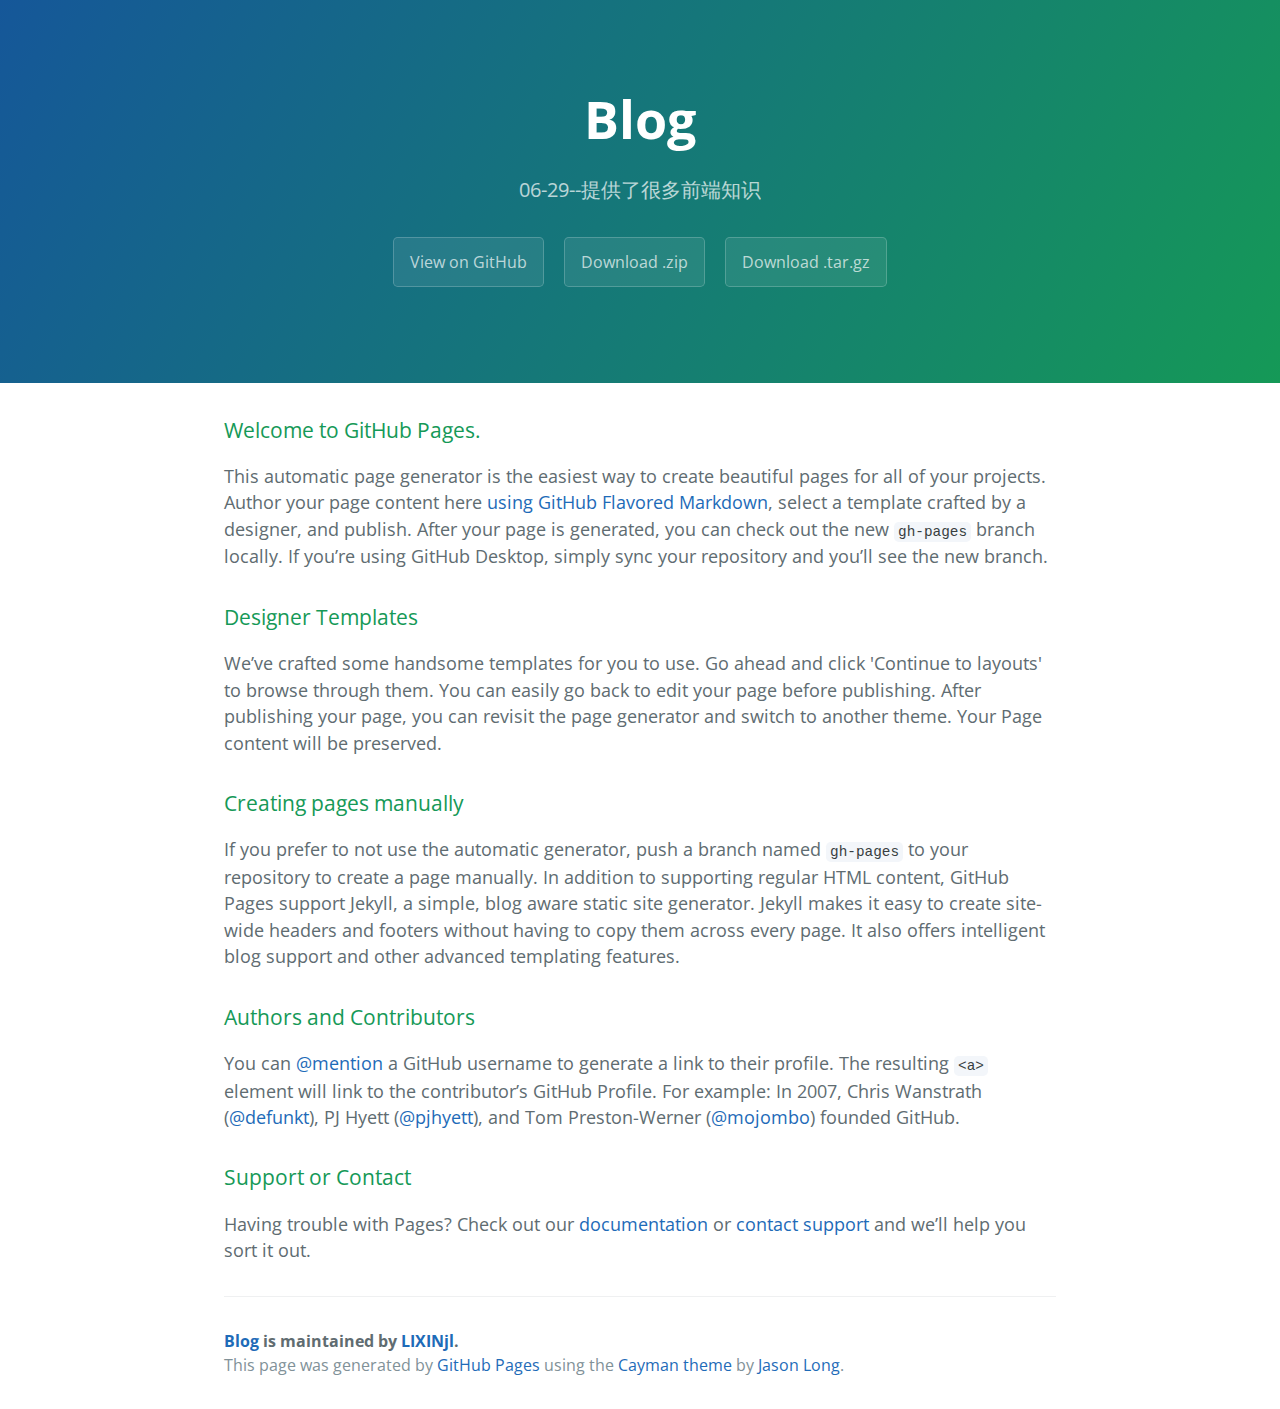
==== index.html @ 1c803480 "Create gh-pages branch via GitHub" ====
<!DOCTYPE html>
<html lang="en-us">
  <head>
    <meta charset="UTF-8">
    <title>Blog by LIXINjl</title>
    <meta name="viewport" content="width=device-width, initial-scale=1">
    <link rel="stylesheet" type="text/css" href="stylesheets/normalize.css" media="screen">
    <link href='https://fonts.googleapis.com/css?family=Open+Sans:400,700' rel='stylesheet' type='text/css'>
    <link rel="stylesheet" type="text/css" href="stylesheets/stylesheet.css" media="screen">
    <link rel="stylesheet" type="text/css" href="stylesheets/github-light.css" media="screen">
  </head>
  <body>
    <section class="page-header">
      <h1 class="project-name">Blog</h1>
      <h2 class="project-tagline">06-29--提供了很多前端知识</h2>
      <a href="https://github.com/LIXINjl/blog" class="btn">View on GitHub</a>
      <a href="https://github.com/LIXINjl/blog/zipball/master" class="btn">Download .zip</a>
      <a href="https://github.com/LIXINjl/blog/tarball/master" class="btn">Download .tar.gz</a>
    </section>

    <section class="main-content">
      <h3>
<a id="welcome-to-github-pages" class="anchor" href="#welcome-to-github-pages" aria-hidden="true"><span aria-hidden="true" class="octicon octicon-link"></span></a>Welcome to GitHub Pages.</h3>

<p>This automatic page generator is the easiest way to create beautiful pages for all of your projects. Author your page content here <a href="https://guides.github.com/features/mastering-markdown/">using GitHub Flavored Markdown</a>, select a template crafted by a designer, and publish. After your page is generated, you can check out the new <code>gh-pages</code> branch locally. If you’re using GitHub Desktop, simply sync your repository and you’ll see the new branch.</p>

<h3>
<a id="designer-templates" class="anchor" href="#designer-templates" aria-hidden="true"><span aria-hidden="true" class="octicon octicon-link"></span></a>Designer Templates</h3>

<p>We’ve crafted some handsome templates for you to use. Go ahead and click 'Continue to layouts' to browse through them. You can easily go back to edit your page before publishing. After publishing your page, you can revisit the page generator and switch to another theme. Your Page content will be preserved.</p>

<h3>
<a id="creating-pages-manually" class="anchor" href="#creating-pages-manually" aria-hidden="true"><span aria-hidden="true" class="octicon octicon-link"></span></a>Creating pages manually</h3>

<p>If you prefer to not use the automatic generator, push a branch named <code>gh-pages</code> to your repository to create a page manually. In addition to supporting regular HTML content, GitHub Pages support Jekyll, a simple, blog aware static site generator. Jekyll makes it easy to create site-wide headers and footers without having to copy them across every page. It also offers intelligent blog support and other advanced templating features.</p>

<h3>
<a id="authors-and-contributors" class="anchor" href="#authors-and-contributors" aria-hidden="true"><span aria-hidden="true" class="octicon octicon-link"></span></a>Authors and Contributors</h3>

<p>You can <a href="https://help.github.com/articles/basic-writing-and-formatting-syntax/#mentioning-users-and-teams" class="user-mention">@mention</a> a GitHub username to generate a link to their profile. The resulting <code>&lt;a&gt;</code> element will link to the contributor’s GitHub Profile. For example: In 2007, Chris Wanstrath (<a href="https://github.com/defunkt" class="user-mention">@defunkt</a>), PJ Hyett (<a href="https://github.com/pjhyett" class="user-mention">@pjhyett</a>), and Tom Preston-Werner (<a href="https://github.com/mojombo" class="user-mention">@mojombo</a>) founded GitHub.</p>

<h3>
<a id="support-or-contact" class="anchor" href="#support-or-contact" aria-hidden="true"><span aria-hidden="true" class="octicon octicon-link"></span></a>Support or Contact</h3>

<p>Having trouble with Pages? Check out our <a href="https://help.github.com/pages">documentation</a> or <a href="https://github.com/contact">contact support</a> and we’ll help you sort it out.</p>

      <footer class="site-footer">
        <span class="site-footer-owner"><a href="https://github.com/LIXINjl/blog">Blog</a> is maintained by <a href="https://github.com/LIXINjl">LIXINjl</a>.</span>

        <span class="site-footer-credits">This page was generated by <a href="https://pages.github.com">GitHub Pages</a> using the <a href="https://github.com/jasonlong/cayman-theme">Cayman theme</a> by <a href="https://twitter.com/jasonlong">Jason Long</a>.</span>
      </footer>

    </section>

  
  </body>
</html>
---- stylesheets/stylesheet.css ----
* {
  box-sizing: border-box; }

body {
  padding: 0;
  margin: 0;
  font-family: "Open Sans", "Helvetica Neue", Helvetica, Arial, sans-serif;
  font-size: 16px;
  line-height: 1.5;
  color: #606c71; }

a {
  color: #1e6bb8;
  text-decoration: none; }
  a:hover {
    text-decoration: underline; }

.btn {
  display: inline-block;
  margin-bottom: 1rem;
  color: rgba(255, 255, 255, 0.7);
  background-color: rgba(255, 255, 255, 0.08);
  border-color: rgba(255, 255, 255, 0.2);
  border-style: solid;
  border-width: 1px;
  border-radius: 0.3rem;
  transition: color 0.2s, background-color 0.2s, border-color 0.2s; }
  .btn + .btn {
    margin-left: 1rem; }

.btn:hover {
  color: rgba(255, 255, 255, 0.8);
  text-decoration: none;
  background-color: rgba(255, 255, 255, 0.2);
  border-color: rgba(255, 255, 255, 0.3); }

@media screen and (min-width: 64em) {
  .btn {
    padding: 0.75rem 1rem; } }

@media screen and (min-width: 42em) and (max-width: 64em) {
  .btn {
    padding: 0.6rem 0.9rem;
    font-size: 0.9rem; } }

@media screen and (max-width: 42em) {
  .btn {
    display: block;
    width: 100%;
    padding: 0.75rem;
    font-size: 0.9rem; }
    .btn + .btn {
      margin-top: 1rem;
      margin-left: 0; } }

.page-header {
  color: #fff;
  text-align: center;
  background-color: #159957;
  background-image: linear-gradient(120deg, #155799, #159957); }

@media screen and (min-width: 64em) {
  .page-header {
    padding: 5rem 6rem; } }

@media screen and (min-width: 42em) and (max-width: 64em) {
  .page-header {
    padding: 3rem 4rem; } }

@media screen and (max-width: 42em) {
  .page-header {
    padding: 2rem 1rem; } }

.project-name {
  margin-top: 0;
  margin-bottom: 0.1rem; }

@media screen and (min-width: 64em) {
  .project-name {
    font-size: 3.25rem; } }

@media screen and (min-width: 42em) and (max-width: 64em) {
  .project-name {
    font-size: 2.25rem; } }

@media screen and (max-width: 42em) {
  .project-name {
    font-size: 1.75rem; } }

.project-tagline {
  margin-bottom: 2rem;
  font-weight: normal;
  opacity: 0.7; }

@media screen and (min-width: 64em) {
  .project-tagline {
    font-size: 1.25rem; } }

@media screen and (min-width: 42em) and (max-width: 64em) {
  .project-tagline {
    font-size: 1.15rem; } }

@media screen and (max-width: 42em) {
  .project-tagline {
    font-size: 1rem; } }

.main-content :first-child {
  margin-top: 0; }
.main-content img {
  max-width: 100%; }
.main-content h1, .main-content h2, .main-content h3, .main-content h4, .main-content h5, .main-content h6 {
  margin-top: 2rem;
  margin-bottom: 1rem;
  font-weight: normal;
  color: #159957; }
.main-content p {
  margin-bottom: 1em; }
.main-content code {
  padding: 2px 4px;
  font-family: Consolas, "Liberation Mono", Menlo, Courier, monospace;
  font-size: 0.9rem;
  color: #383e41;
  background-color: #f3f6fa;
  border-radius: 0.3rem; }
.main-content pre {
  padding: 0.8rem;
  margin-top: 0;
  margin-bottom: 1rem;
  font: 1rem Consolas, "Liberation Mono", Menlo, Courier, monospace;
  color: #567482;
  word-wrap: normal;
  background-color: #f3f6fa;
  border: solid 1px #dce6f0;
  border-radius: 0.3rem; }
  .main-content pre > code {
    padding: 0;
    margin: 0;
    font-size: 0.9rem;
    color: #567482;
    word-break: normal;
    white-space: pre;
    background: transparent;
    border: 0; }
.main-content .highlight {
  margin-bottom: 1rem; }
  .main-content .highlight pre {
    margin-bottom: 0;
    word-break: normal; }
.main-content .highlight pre, .main-content pre {
  padding: 0.8rem;
  overflow: auto;
  font-size: 0.9rem;
  line-height: 1.45;
  border-radius: 0.3rem; }
.main-content pre code, .main-content pre tt {
  display: inline;
  max-width: initial;
  padding: 0;
  margin: 0;
  overflow: initial;
  line-height: inherit;
  word-wrap: normal;
  background-color: transparent;
  border: 0; }
  .main-content pre code:before, .main-content pre code:after, .main-content pre tt:before, .main-content pre tt:after {
    content: normal; }
.main-content ul, .main-content ol {
  margin-top: 0; }
.main-content blockquote {
  padding: 0 1rem;
  margin-left: 0;
  color: #819198;
  border-left: 0.3rem solid #dce6f0; }
  .main-content blockquote > :first-child {
    margin-top: 0; }
  .main-content blockquote > :last-child {
    margin-bottom: 0; }
.main-content table {
  display: block;
  width: 100%;
  overflow: auto;
  word-break: normal;
  word-break: keep-all; }
  .main-content table th {
    font-weight: bold; }
  .main-content table th, .main-content table td {
    padding: 0.5rem 1rem;
    border: 1px solid #e9ebec; }
.main-content dl {
  padding: 0; }
  .main-content dl dt {
    padding: 0;
    margin-top: 1rem;
    font-size: 1rem;
    font-weight: bold; }
  .main-content dl dd {
    padding: 0;
    margin-bottom: 1rem; }
.main-content hr {
  height: 2px;
  padding: 0;
  margin: 1rem 0;
  background-color: #eff0f1;
  border: 0; }

@media screen and (min-width: 64em) {
  .main-content {
    max-width: 64rem;
    padding: 2rem 6rem;
    margin: 0 auto;
    font-size: 1.1rem; } }

@media screen and (min-width: 42em) and (max-width: 64em) {
  .main-content {
    padding: 2rem 4rem;
    font-size: 1.1rem; } }

@media screen and (max-width: 42em) {
  .main-content {
    padding: 2rem 1rem;
    font-size: 1rem; } }

.site-footer {
  padding-top: 2rem;
  margin-top: 2rem;
  border-top: solid 1px #eff0f1; }

.site-footer-owner {
  display: block;
  font-weight: bold; }

.site-footer-credits {
  color: #819198; }

@media screen and (min-width: 64em) {
  .site-footer {
    font-size: 1rem; } }

@media screen and (min-width: 42em) and (max-width: 64em) {
  .site-footer {
    font-size: 1rem; } }

@media screen and (max-width: 42em) {
  .site-footer {
    font-size: 0.9rem; } }
---- stylesheets/github-light.css ----
/*
The MIT License (MIT)

Copyright (c) 2016 GitHub, Inc.

Permission is hereby granted, free of charge, to any person obtaining a copy
of this software and associated documentation files (the "Software"), to deal
in the Software without restriction, including without limitation the rights
to use, copy, modify, merge, publish, distribute, sublicense, and/or sell
copies of the Software, and to permit persons to whom the Software is
furnished to do so, subject to the following conditions:

The above copyright notice and this permission notice shall be included in all
copies or substantial portions of the Software.

THE SOFTWARE IS PROVIDED "AS IS", WITHOUT WARRANTY OF ANY KIND, EXPRESS OR
IMPLIED, INCLUDING BUT NOT LIMITED TO THE WARRANTIES OF MERCHANTABILITY,
FITNESS FOR A PARTICULAR PURPOSE AND NONINFRINGEMENT. IN NO EVENT SHALL THE
AUTHORS OR COPYRIGHT HOLDERS BE LIABLE FOR ANY CLAIM, DAMAGES OR OTHER
LIABILITY, WHETHER IN AN ACTION OF CONTRACT, TORT OR OTHERWISE, ARISING FROM,
OUT OF OR IN CONNECTION WITH THE SOFTWARE OR THE USE OR OTHER DEALINGS IN THE
SOFTWARE.

*/

.pl-c /* comment */ {
  color: #969896;
}

.pl-c1 /* constant, variable.other.constant, support, meta.property-name, support.constant, support.variable, meta.module-reference, markup.raw, meta.diff.header */,
.pl-s .pl-v /* string variable */ {
  color: #0086b3;
}

.pl-e /* entity */,
.pl-en /* entity.name */ {
  color: #795da3;
}

.pl-smi /* variable.parameter.function, storage.modifier.package, storage.modifier.import, storage.type.java, variable.other */,
.pl-s .pl-s1 /* string source */ {
  color: #333;
}

.pl-ent /* entity.name.tag */ {
  color: #63a35c;
}

.pl-k /* keyword, storage, storage.type */ {
  color: #a71d5d;
}

.pl-s /* string */,
.pl-pds /* punctuation.definition.string, string.regexp.character-class */,
.pl-s .pl-pse .pl-s1 /* string punctuation.section.embedded source */,
.pl-sr /* string.regexp */,
.pl-sr .pl-cce /* string.regexp constant.character.escape */,
.pl-sr .pl-sre /* string.regexp source.ruby.embedded */,
.pl-sr .pl-sra /* string.regexp string.regexp.arbitrary-repitition */ {
  color: #183691;
}

.pl-v /* variable */ {
  color: #ed6a43;
}

.pl-id /* invalid.deprecated */ {
  color: #b52a1d;
}

.pl-ii /* invalid.illegal */ {
  color: #f8f8f8;
  background-color: #b52a1d;
}

.pl-sr .pl-cce /* string.regexp constant.character.escape */ {
  font-weight: bold;
  color: #63a35c;
}

.pl-ml /* markup.list */ {
  color: #693a17;
}

.pl-mh /* markup.heading */,
.pl-mh .pl-en /* markup.heading entity.name */,
.pl-ms /* meta.separator */ {
  font-weight: bold;
  color: #1d3e81;
}

.pl-mq /* markup.quote */ {
  color: #008080;
}

.pl-mi /* markup.italic */ {
  font-style: italic;
  color: #333;
}

.pl-mb /* markup.bold */ {
  font-weight: bold;
  color: #333;
}

.pl-md /* markup.deleted, meta.diff.header.from-file */ {
  color: #bd2c00;
  background-color: #ffecec;
}

.pl-mi1 /* markup.inserted, meta.diff.header.to-file */ {
  color: #55a532;
  background-color: #eaffea;
}

.pl-mdr /* meta.diff.range */ {
  font-weight: bold;
  color: #795da3;
}

.pl-mo /* meta.output */ {
  color: #1d3e81;
}
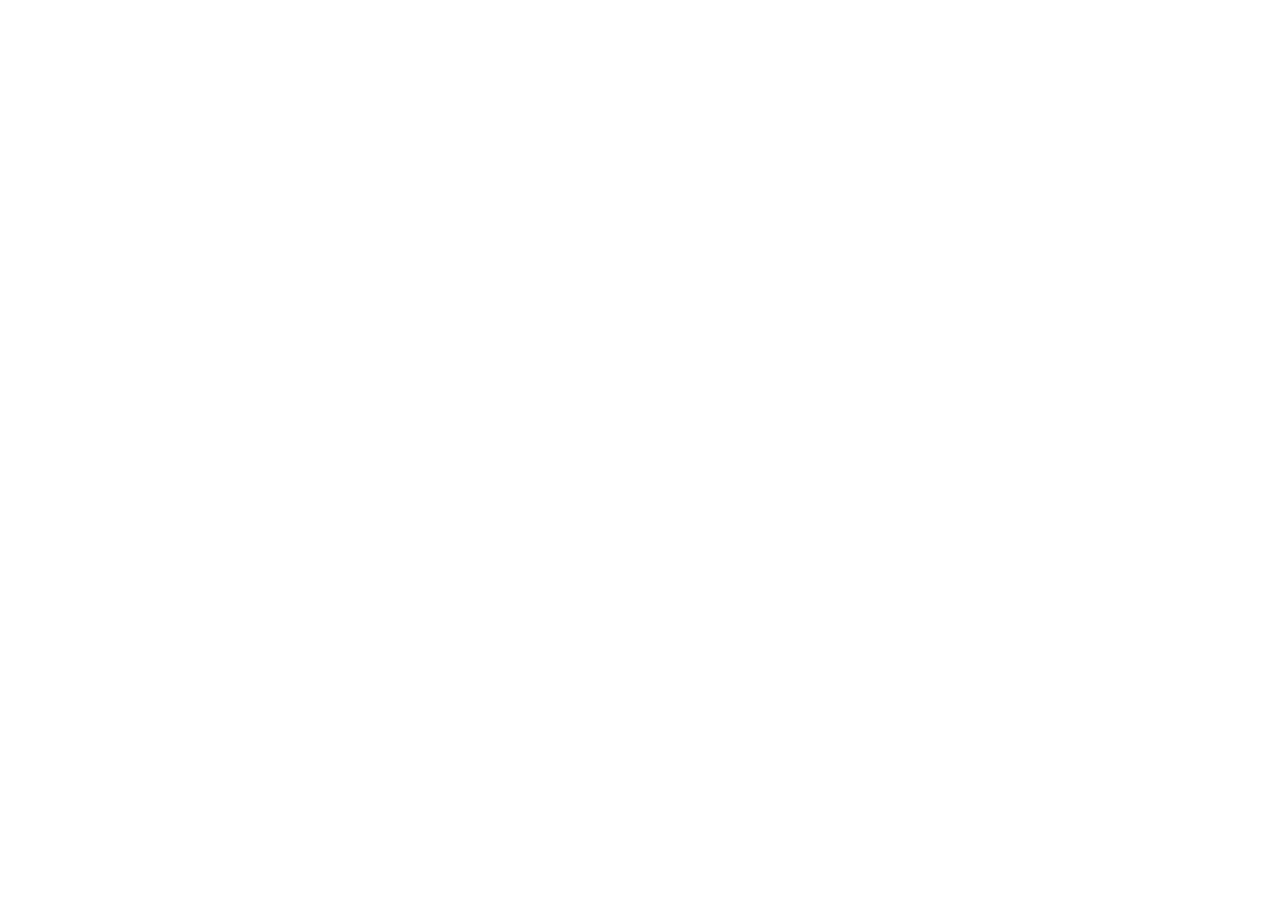
==== commit fdcdf2c5: "page1" ====
--- a/index.html
+++ b/index.html
@@ -1,57 +1,251 @@
 <!DOCTYPE html>
-<html lang="en-us">
-  <head>
+<html>
+<head lang="en">
     <meta charset="UTF-8">
-    <title>Blog by LIXINjl</title>
-    <meta name="viewport" content="width=device-width, initial-scale=1">
-    <link rel="stylesheet" type="text/css" href="stylesheets/normalize.css" media="screen">
-    <link href='https://fonts.googleapis.com/css?family=Open+Sans:400,700' rel='stylesheet' type='text/css'>
-    <link rel="stylesheet" type="text/css" href="stylesheets/stylesheet.css" media="screen">
-    <link rel="stylesheet" type="text/css" href="stylesheets/github-light.css" media="screen">
-  </head>
-  <body>
-    <section class="page-header">
-      <h1 class="project-name">Blog</h1>
-      <h2 class="project-tagline">06-29--提供了很多前端知识</h2>
-      <a href="https://github.com/LIXINjl/blog" class="btn">View on GitHub</a>
-      <a href="https://github.com/LIXINjl/blog/zipball/master" class="btn">Download .zip</a>
-      <a href="https://github.com/LIXINjl/blog/tarball/master" class="btn">Download .tar.gz</a>
-    </section>
-
-    <section class="main-content">
-      <h3>
-<a id="welcome-to-github-pages" class="anchor" href="#welcome-to-github-pages" aria-hidden="true"><span aria-hidden="true" class="octicon octicon-link"></span></a>Welcome to GitHub Pages.</h3>
-
-<p>This automatic page generator is the easiest way to create beautiful pages for all of your projects. Author your page content here <a href="https://guides.github.com/features/mastering-markdown/">using GitHub Flavored Markdown</a>, select a template crafted by a designer, and publish. After your page is generated, you can check out the new <code>gh-pages</code> branch locally. If you’re using GitHub Desktop, simply sync your repository and you’ll see the new branch.</p>
-
-<h3>
-<a id="designer-templates" class="anchor" href="#designer-templates" aria-hidden="true"><span aria-hidden="true" class="octicon octicon-link"></span></a>Designer Templates</h3>
-
-<p>We’ve crafted some handsome templates for you to use. Go ahead and click 'Continue to layouts' to browse through them. You can easily go back to edit your page before publishing. After publishing your page, you can revisit the page generator and switch to another theme. Your Page content will be preserved.</p>
-
-<h3>
-<a id="creating-pages-manually" class="anchor" href="#creating-pages-manually" aria-hidden="true"><span aria-hidden="true" class="octicon octicon-link"></span></a>Creating pages manually</h3>
-
-<p>If you prefer to not use the automatic generator, push a branch named <code>gh-pages</code> to your repository to create a page manually. In addition to supporting regular HTML content, GitHub Pages support Jekyll, a simple, blog aware static site generator. Jekyll makes it easy to create site-wide headers and footers without having to copy them across every page. It also offers intelligent blog support and other advanced templating features.</p>
-
-<h3>
-<a id="authors-and-contributors" class="anchor" href="#authors-and-contributors" aria-hidden="true"><span aria-hidden="true" class="octicon octicon-link"></span></a>Authors and Contributors</h3>
-
-<p>You can <a href="https://help.github.com/articles/basic-writing-and-formatting-syntax/#mentioning-users-and-teams" class="user-mention">@mention</a> a GitHub username to generate a link to their profile. The resulting <code>&lt;a&gt;</code> element will link to the contributor’s GitHub Profile. For example: In 2007, Chris Wanstrath (<a href="https://github.com/defunkt" class="user-mention">@defunkt</a>), PJ Hyett (<a href="https://github.com/pjhyett" class="user-mention">@pjhyett</a>), and Tom Preston-Werner (<a href="https://github.com/mojombo" class="user-mention">@mojombo</a>) founded GitHub.</p>
-
-<h3>
-<a id="support-or-contact" class="anchor" href="#support-or-contact" aria-hidden="true"><span aria-hidden="true" class="octicon octicon-link"></span></a>Support or Contact</h3>
-
-<p>Having trouble with Pages? Check out our <a href="https://help.github.com/pages">documentation</a> or <a href="https://github.com/contact">contact support</a> and we’ll help you sort it out.</p>
-
-      <footer class="site-footer">
-        <span class="site-footer-owner"><a href="https://github.com/LIXINjl/blog">Blog</a> is maintained by <a href="https://github.com/LIXINjl">LIXINjl</a>.</span>
-
-        <span class="site-footer-credits">This page was generated by <a href="https://pages.github.com">GitHub Pages</a> using the <a href="https://github.com/jasonlong/cayman-theme">Cayman theme</a> by <a href="https://twitter.com/jasonlong">Jason Long</a>.</span>
-      </footer>
-
-    </section>
-
-  
-  </body>
-</html>
+    <meta name="viewport"
+          content="width=device-width, user-scalable=no, initial-scale=1.0, maximum-scale=1.0, minimum-scale=1.0"/>
+    <meta name="format-detection" content="telephone=no"/>
+    <meta name="apple-mobile-web-app-capable" content="yes"/>
+    <meta name="apple-mobile-web-app-status-bar-style" content="black"/>
+    <title>李鑫简历</title>
+    <link charset="utf-8" rel="stylesheet" href="css/reset.min.css"/>
+    <link charset="utf-8" rel="stylesheet" href="css/swiper.min.css"/>
+    <link charset="utf-8" rel="stylesheet" href="css/index.css"/>
+    <!--<style>
+        .wave {
+            width: 100px;
+            height: 100px;
+            overflow: hidden;
+            border-radius: 50%;
+            background: rgba(255, 203, 103, .6);
+            margin: 100px auto;
+            position: relative;
+            text-align: center;
+            display: table-cell;
+            vertical-align: middle;
+        }
+
+        .wave span {
+            display: inline-block;
+            color: #fff;
+            font-size: 20px;
+            position: relative;
+            z-index: 2;
+        }
+
+        .wave canvas {
+            position: absolute;
+            left: 0;
+            top: 0;
+            z-index: 1;
+        }
+    </style>-->
+</head>
+<body>
+<section class="music move" id="music">
+    <audio src="" id="musicAudio" preload="none" loop/>
+</section>
+<section class="swiper-container">
+    <div class="swiper-wrapper">
+        <div class="swiper-slide page1">
+            <img class="xKong" src="img/1page-1_01.png"/>
+            <img src="img/1page-1_02.png"/>
+            <img class="touX" src="img/1page-1_03.png"/>
+            <img src="img/1page-1_04.png"/>
+            <img src="img/1page-1_05.png"/>
+            <img class="line1" src="img/1page-1_06.png"/>
+            <img class="line2" src="img/1page-1_07.png"/>
+            <img class="zi1" src="img/1page-1_08.png"/>
+            <img class="zi2" src="img/1page-1_09.png"/>
+            <img class="zi3" src="img/1page-1_10.png"/>
+            <img class="zi1" src="img/1page-1_11.png"/>
+            <img class="zi2" src="img/1page-1_12.png"/>
+            <img class="zi3" src="img/1page-1_13.png"/>
+            <img class="title1" src="img/1page-1_a4.png"/>
+            <img class="title2" src="img/1page-1_a3.png"/>
+            <img class="title3" src="img/1page-1_a2.png"/>
+            <img class="title4" src="img/1page-1_a1.png"/>
+
+            <!--<div id="wave" class="wave"><span>60%</span></div>
+            <div id="wave1" class="wave"><span>50%</span></div>
+            <div id="wave2" class="wave"><span>10%</span></div>-->
+        </div>
+
+        <div class="swiper-slide page2">
+            <img src=""/>
+            <img src=""/>
+            <img src=""/>
+            <img src=""/>
+        </div>
+    </div>
+</section>
+
+<script charset="utf-8" type="text/javascript" src="js/swiper.min.js"></script>
+<script charset="utf-8" type="text/javascript" src="js/fastClick.js"></script>
+<script charset="utf-8" type="text/javascript" src="js/index.js"></script>
+<!--<script>
+    /*var wave = (function () {
+        var ctx;
+        var waveImage;
+        var canvasWidth;
+        var canvasHeight;
+        var needAnimate = false;
+
+        function init(callback,id) {
+            var wave1 = document.getElementById(id);
+            var canvas = document.createElement('canvas');
+            if (!canvas.getContext) return;
+            ctx = canvas.getContext('2d');
+            canvasWidth = wave1.offsetWidth;
+            canvasHeight = wave1.offsetHeight;
+            canvas.setAttribute('width', canvasWidth);
+            canvas.setAttribute('height', canvasHeight);
+            wave1.appendChild(canvas);
+            waveImage = new Image();
+            waveImage.onload = function () {
+                waveImage.onload = null;
+                callback();
+            };
+            waveImage.src = 'images/wave.png';
+        }
+
+        function animate(n) {
+            var waveX = 0;
+            var waveY = 0;
+            var waveX_min = -203;
+            var waveY_max = canvasHeight * 0.6;
+            var requestAnimationFrame =
+                    window.requestAnimationFrame ||
+                    window.mozRequestAnimationFrame ||
+                    window.webkitRequestAnimationFrame ||
+                    window.msRequestAnimationFrame ||
+                    function (callback) {
+                        window.setTimeout(callback, 1000 / n);
+                    };
+
+            function loop() {
+                ctx.clearRect(0, 0, canvasWidth, canvasHeight);
+                if (!needAnimate) return;
+                if (waveY < waveY_max) waveY += 1.5;
+                if (waveX < waveX_min) waveX = 0; else waveX -= 3;
+
+                ctx.globalCompositeOperation = 'source-over';
+                ctx.beginPath();
+                ctx.arc(canvasWidth / 2, canvasHeight / 2, canvasHeight / 2, 0, Math.PI * 2, true);
+                ctx.closePath();
+                ctx.fill();
+
+                ctx.globalCompositeOperation = 'source-in';
+                ctx.drawImage(waveImage, waveX, canvasHeight - waveY);
+
+                requestAnimationFrame(loop);
+            }
+
+            loop();
+        }
+
+        function start(n,id) {
+            if (!ctx) return init(start,id);
+            needAnimate = true;
+            setTimeout(function () {
+                if (needAnimate) animate(n);
+            }, 500);
+        }
+
+        function stop() {
+            needAnimate = false;
+        }
+
+        return {start: start, stop: stop};
+    }());*/
+    function Wave() {
+        var ctx;
+        var waveImage;
+        var canvasWidth;
+        var canvasHeight;
+        var needAnimate = false;
+
+        function init(callback,id) {
+            var wave1 = document.getElementById(id);
+            var canvas = document.createElement('canvas');
+            if (!canvas.getContext) return;
+            ctx = canvas.getContext('2d');
+            canvasWidth = wave1.offsetWidth;
+            canvasHeight = wave1.offsetHeight;
+            canvas.setAttribute('width', canvasWidth);
+            canvas.setAttribute('height', canvasHeight);
+            wave1.appendChild(canvas);
+            waveImage = new Image();
+            waveImage.onload = function () {
+                waveImage.onload = null;
+                callback();
+            };
+            waveImage.src = 'images/wave1.png';
+        }
+
+        function animate(n) {
+            var waveX = 0;
+            var waveY = 0;
+            var waveX_min = -203;
+            var a=n/100;
+            var waveY_max = canvasHeight * a;
+            var requestAnimationFrame =
+                    window.requestAnimationFrame ||
+                    window.mozRequestAnimationFrame ||
+                    window.webkitRequestAnimationFrame ||
+                    window.msRequestAnimationFrame ||
+                    function (callback) {
+                        window.setTimeout(callback, 1000 / n);
+                    };
+
+            function loop() {
+                ctx.clearRect(0, 0, canvasWidth, canvasHeight);
+                if (!needAnimate) return;
+                if (waveY < waveY_max) waveY += 1.5;
+                if (waveX < waveX_min) waveX = 0; else waveX -= 1.5;/*水波的速度*/
+
+                ctx.globalCompositeOperation = 'source-over';
+                ctx.beginPath();
+                ctx.arc(canvasWidth / 2, canvasHeight / 2, canvasHeight / 2, 0, Math.PI * 2, true);
+                ctx.closePath();
+                ctx.fill();
+
+                ctx.globalCompositeOperation = 'source-in';
+                ctx.drawImage(waveImage, waveX, canvasHeight - waveY);
+
+                requestAnimationFrame(loop);
+            }
+
+            loop();
+        }
+
+        function start(n,id) {
+            if(n){
+                setTimeout(function () {
+                    if (needAnimate) animate(n);
+                }, 500);
+            }
+
+            if (!ctx) return init(start,id);
+            needAnimate = true;
+
+
+        }
+
+        function stop() {
+            needAnimate = false;
+        }
+
+        return {start: start, stop: stop};
+    }
+    //wave.start(60,"wave");
+    var fn=new Wave;
+    var fn1=new Wave;
+    var fn2=new Wave;
+    fn.start(60,"wave");
+    fn1.start(30,"wave1");
+    fn2.start(10,"wave2");
+    /*wave.start(50,"wave1");*/
+</script>-->
+</body>
+</html>--- a/css/index.css
+++ b/css/index.css
@@ -0,0 +1,779 @@
+@charset "utf-8";
+html {
+    font-size: 100%;
+}
+
+html, body, .swiper-container, .swiper-slide {
+    width: 100%;
+    height: 100%;
+    overflow: hidden;
+}
+
+/*头像效果*/
+
+/*头像效果end*/
+.music {
+    /*display: none;*/
+    position: absolute;
+    top: .2rem;
+    right: .2rem;
+    z-index: 100;
+    width: .6rem;
+    height: .6rem;
+    background: url("../audioFile/music.svg") no-repeat;
+    background-size: 100% 100%;
+}
+
+.music.move {
+    -webkit-animation: musicMove 2s linear infinite both;
+    animation: musicMove 2s linear infinite both;
+}
+
+.move .musicAudio {
+    display: none;
+}
+
+@-webkit-keyframes musicMove {
+    0% {
+        -webkit-transform: rotate(0deg);
+        transform: rotate(0deg);
+    }
+    100% {
+        -webkit-transform: rotate(160deg);
+        transform: rotate(160deg);
+    }
+}
+
+@keyframes musicMove {
+    0% {
+        -webkit-transform: rotate(0deg);
+        transform: rotate(0deg);
+    }
+    100% {
+        -webkit-transform: rotate(360deg);
+        transform: rotate(360deg);
+    }
+}
+
+.swiper-slide {
+    position: relative;
+}
+
+/*.page1 {
+    background: url("../img/1page-1_02.png") no-repeat center;
+    background-size: cover;
+}*/
+
+.page1 img {
+    position: absolute;
+}
+
+.page1 .line2 {
+    opacity: 0;
+}
+
+.page1 > img:nth-child(1) {
+    top: -0.2rem;
+    left: -0.15rem;
+    width: 7.7rem;
+    height: 6.29rem;
+}
+
+.page1 > img:nth-child(2) {
+    bottom: 0;
+    left: 0;
+    width: 7.5rem;
+    height: 9.73rem;
+}
+
+.page1 > img:nth-child(3) {
+    top: 3.39rem;
+    left: 2.4rem;
+    height: 2.67rem;
+    z-index: 10;
+}
+
+.page1 > img:nth-child(4) {
+    top: 4.6rem;
+    left: 0.25rem;
+    width: .02rem;
+    height: 7.6rem;
+}
+
+.page1 > img:nth-child(5) {
+    top: 4.1rem;
+    left: 7.1rem;
+    width: .11rem;
+    height: 7.6rem;
+}
+
+.page1 > img:nth-child(6) {
+    top: 5.3rem;
+    left: 3.5rem;
+    height: 6.2rem;
+}
+
+.page1 > img:nth-child(7) {
+    top: 11.3rem;
+    left: 3.33rem;
+    height: 0.92rem;
+}
+
+.page1 > img:nth-child(8) {
+    top: 6.3rem;
+    left: 1.96rem;
+    height: 1.8rem;
+}
+
+.page1 > img:nth-child(9) {
+    top: 8.5rem;
+    left: 1.96rem;
+    height: 1.8rem;
+}
+
+.page1 > img:nth-child(10) {
+    top: 10.6rem;
+    left: 1.93rem;
+    height: 1.2rem;
+}
+
+.page1 > img:nth-child(11) {
+    top: 6.3rem;
+    left: 4.6rem;
+    height: 1.74rem;
+}
+
+.page1 > img:nth-child(12) {
+    top: 8.7rem;
+    left: 4.6rem;
+    height: 1.56rem;
+}
+
+.page1 > img:nth-child(13) {
+    top: 10.8rem;
+    left: 4.6rem;
+    height: 0.87rem;
+}
+
+/*page1的英文字*/
+.page1 > img:nth-child(14) {
+    top: 1.16rem;
+    left: 1.7rem;
+    height: 0.83rem;
+}
+
+.page1 > img:nth-child(15) {
+    top: 2.45rem;
+    left: 0.8rem;
+    height: 0.4rem;
+}
+
+.page1 > img:nth-child(16) {
+    top: 2.15rem;
+    left: 1.2rem;
+    height: 0.02rem;
+}
+
+.page1 > img:nth-child(17) {
+    top: 2.3rem;
+    left: 0.95rem;
+    height: 0.05rem;
+}
+
+/*page1 css3动画部分*/
+#page1 .title1 {
+    -webkit-animation: shake 1.2s both;
+    animation: shake 1.2s both;
+}
+
+@-webkit-keyframes shake {
+    from, to {
+        -webkit-transform: translate3d(0, 0, 0);
+        transform: translate3d(0, 0, 0);
+    }
+
+    10%, 30%, 50%, 70%, 90% {
+        -webkit-transform: translate3d(-10px, 0, 0);
+        transform: translate3d(-10px, 0, 0);
+    }
+
+    20%, 40%, 60%, 80% {
+        -webkit-transform: translate3d(10px, 0, 0);
+        transform: translate3d(10px, 0, 0);
+    }
+}
+
+@keyframes shake {
+    from, to {
+        -webkit-transform: translate3d(0, 0, 0);
+        transform: translate3d(0, 0, 0);
+    }
+
+    10%, 30%, 50%, 70%, 90% {
+        -webkit-transform: translate3d(-10px, 0, 0);
+        transform: translate3d(-10px, 0, 0);
+    }
+
+    20%, 40%, 60%, 80% {
+        -webkit-transform: translate3d(10px, 0, 0);
+        transform: translate3d(10px, 0, 0);
+    }
+}
+
+#page1 .title2 {
+    -webkit-animation: bounceIn 1.2s 1s both;
+    animation: bounceIn 1.2s 1s both;
+}
+
+@-webkit-keyframes bounceIn {
+    from, 20%, 40%, 60%, 80%, to {
+        -webkit-animation-timing-function: cubic-bezier(0.215, 0.610, 0.355, 1.000);
+        animation-timing-function: cubic-bezier(0.215, 0.610, 0.355, 1.000);
+    }
+
+    0% {
+        opacity: 0;
+        -webkit-transform: scale3d(.3, .3, .3);
+        transform: scale3d(.3, .3, .3);
+    }
+
+    20% {
+        -webkit-transform: scale3d(1.1, 1.1, 1.1);
+        transform: scale3d(1.1, 1.1, 1.1);
+    }
+
+    40% {
+        -webkit-transform: scale3d(.9, .9, .9);
+        transform: scale3d(.9, .9, .9);
+    }
+
+    60% {
+        opacity: 1;
+        -webkit-transform: scale3d(1.03, 1.03, 1.03);
+        transform: scale3d(1.03, 1.03, 1.03);
+    }
+
+    80% {
+        -webkit-transform: scale3d(.97, .97, .97);
+        transform: scale3d(.97, .97, .97);
+    }
+
+    to {
+        opacity: 1;
+        -webkit-transform: scale3d(1, 1, 1);
+        transform: scale3d(1, 1, 1);
+    }
+}
+
+@keyframes bounceIn {
+    from, 20%, 40%, 60%, 80%, to {
+        -webkit-animation-timing-function: cubic-bezier(0.215, 0.610, 0.355, 1.000);
+        animation-timing-function: cubic-bezier(0.215, 0.610, 0.355, 1.000);
+    }
+
+    0% {
+        opacity: 0;
+        -webkit-transform: scale3d(.3, .3, .3);
+        transform: scale3d(.3, .3, .3);
+    }
+
+    20% {
+        -webkit-transform: scale3d(1.1, 1.1, 1.1);
+        transform: scale3d(1.1, 1.1, 1.1);
+    }
+
+    40% {
+        -webkit-transform: scale3d(.9, .9, .9);
+        transform: scale3d(.9, .9, .9);
+    }
+
+    60% {
+        opacity: 1;
+        -webkit-transform: scale3d(1.03, 1.03, 1.03);
+        transform: scale3d(1.03, 1.03, 1.03);
+    }
+
+    80% {
+        -webkit-transform: scale3d(.97, .97, .97);
+        transform: scale3d(.97, .97, .97);
+    }
+
+    to {
+        opacity: 1;
+        -webkit-transform: scale3d(1, 1, 1);
+        transform: scale3d(1, 1, 1);
+    }
+}
+
+#page1 .title3 {
+    -webkit-animation: bounceInLeft 1s both;
+    animation: bounceInLeft 1s both
+}
+
+@-webkit-keyframes bounceInLeft {
+    from, 60%, 75%, 90%, to {
+        -webkit-animation-timing-function: cubic-bezier(0.215, 0.610, 0.355, 1.000);
+        animation-timing-function: cubic-bezier(0.215, 0.610, 0.355, 1.000);
+    }
+
+    0% {
+        opacity: 0;
+        -webkit-transform: translate3d(-3000px, 0, 0);
+        transform: translate3d(-3000px, 0, 0);
+    }
+
+    60% {
+        opacity: 1;
+        -webkit-transform: translate3d(25px, 0, 0);
+        transform: translate3d(25px, 0, 0);
+    }
+
+    75% {
+        -webkit-transform: translate3d(-10px, 0, 0);
+        transform: translate3d(-10px, 0, 0);
+    }
+
+    90% {
+        -webkit-transform: translate3d(5px, 0, 0);
+        transform: translate3d(5px, 0, 0);
+    }
+
+    to {
+        -webkit-transform: none;
+        transform: none;
+    }
+}
+
+@keyframes bounceInLeft {
+    from, 60%, 75%, 90%, to {
+        -webkit-animation-timing-function: cubic-bezier(0.215, 0.610, 0.355, 1.000);
+        animation-timing-function: cubic-bezier(0.215, 0.610, 0.355, 1.000);
+    }
+
+    0% {
+        opacity: 0;
+        -webkit-transform: translate3d(-3000px, 0, 0);
+        transform: translate3d(-3000px, 0, 0);
+    }
+
+    60% {
+        opacity: 1;
+        -webkit-transform: translate3d(25px, 0, 0);
+        transform: translate3d(25px, 0, 0);
+    }
+
+    75% {
+        -webkit-transform: translate3d(-10px, 0, 0);
+        transform: translate3d(-10px, 0, 0);
+    }
+
+    90% {
+        -webkit-transform: translate3d(5px, 0, 0);
+        transform: translate3d(5px, 0, 0);
+    }
+
+    to {
+        -webkit-transform: none;
+        transform: none;
+    }
+}
+
+#page1 .title4 {
+    -webkit-animation: bounceInRight 1s both;
+    animation: bounceInRight 1s both
+}
+
+@-webkit-keyframes bounceInRight {
+    from, 60%, 75%, 90%, to {
+        -webkit-animation-timing-function: cubic-bezier(0.215, 0.610, 0.355, 1.000);
+        animation-timing-function: cubic-bezier(0.215, 0.610, 0.355, 1.000);
+    }
+
+    from {
+        opacity: 0;
+        -webkit-transform: translate3d(3000px, 0, 0);
+        transform: translate3d(3000px, 0, 0);
+    }
+
+    60% {
+        opacity: 1;
+        -webkit-transform: translate3d(-25px, 0, 0);
+        transform: translate3d(-25px, 0, 0);
+    }
+
+    75% {
+        -webkit-transform: translate3d(10px, 0, 0);
+        transform: translate3d(10px, 0, 0);
+    }
+
+    90% {
+        -webkit-transform: translate3d(-5px, 0, 0);
+        transform: translate3d(-5px, 0, 0);
+    }
+
+    to {
+        -webkit-transform: none;
+        transform: none;
+    }
+}
+
+@keyframes bounceInRight {
+    from, 60%, 75%, 90%, to {
+        -webkit-animation-timing-function: cubic-bezier(0.215, 0.610, 0.355, 1.000);
+        animation-timing-function: cubic-bezier(0.215, 0.610, 0.355, 1.000);
+    }
+
+    from {
+        opacity: 0;
+        -webkit-transform: translate3d(3000px, 0, 0);
+        transform: translate3d(3000px, 0, 0);
+    }
+
+    60% {
+        opacity: 1;
+        -webkit-transform: translate3d(-25px, 0, 0);
+        transform: translate3d(-25px, 0, 0);
+    }
+
+    75% {
+        -webkit-transform: translate3d(10px, 0, 0);
+        transform: translate3d(10px, 0, 0);
+    }
+
+    90% {
+        -webkit-transform: translate3d(-5px, 0, 0);
+        transform: translate3d(-5px, 0, 0);
+    }
+
+    to {
+        -webkit-transform: none;
+        transform: none;
+    }
+}
+
+#page1 .xKong {
+    -webkit-animation: swing 10s infinite;
+    animation: swing 10s infinite;
+}
+
+@-webkit-keyframes swing {
+    20% {
+        -webkit-transform: rotate3d(0, 0, 1, 5deg);
+        transform: rotate3d(0, 0, 1, 5deg);
+    }
+
+    40% {
+        -webkit-transform: rotate3d(0, 0, 1, 3deg);
+        transform: rotate3d(0, 0, 1, 4deg);
+    }
+
+    60% {
+        -webkit-transform: rotate3d(0, 0, 1, 1deg);
+        transform: rotate3d(0, 0, 1, 3deg);
+    }
+
+    80% {
+        -webkit-transform: rotate3d(0, 0, 1, -3deg);
+        transform: rotate3d(0, 0, 1, -5deg);
+    }
+
+    to {
+        -webkit-transform: rotate3d(0, 0, 1, -5deg);
+        transform: rotate3d(0, 0, 1, 4deg);
+    }
+}
+
+@keyframes swing {
+    20% {
+        -webkit-transform: rotate3d(0, 0, 1, 2deg);
+        transform: rotate3d(0, 0, 1, 3deg);
+    }
+
+    40% {
+        -webkit-transform: rotate3d(0, 0, 1, 1deg);
+        transform: rotate3d(0, 0, 1, 2deg);
+    }
+
+    60% {
+        -webkit-transform: rotate3d(0, 0, 1, 0deg);
+        transform: rotate3d(0, 0, 1, 0deg);
+    }
+
+    80% {
+        -webkit-transform: rotate3d(0, 0, 1, -2deg);
+        transform: rotate3d(0, 0, 1, -2deg);
+    }
+
+    to {
+        -webkit-transform: rotate3d(0, 0, 1, 1deg);
+        transform: rotate3d(0, 0, 1, 0deg);
+    }
+}
+
+#page1 .touX {
+    -webkit-animation: rotateIn 1.5s 1s both;
+    animation: rotateIn 1.5s 1s both;
+}
+
+@-webkit-keyframes rotateIn {
+    from {
+        -webkit-transform-origin: center;
+        transform-origin: center;
+        -webkit-transform: rotate3d(0, 0, 1, -200deg);
+        transform: rotate3d(0, 0, 1, -200deg);
+        opacity: 0;
+    }
+
+    to {
+        -webkit-transform-origin: center;
+        transform-origin: center;
+        -webkit-transform: none;
+        transform: none;
+        opacity: 1;
+    }
+}
+
+@keyframes rotateIn {
+    from {
+        -webkit-transform-origin: center;
+        transform-origin: center;
+        -webkit-transform: rotate3d(0, 0, 1, -200deg);
+        transform: rotate3d(0, 0, 1, -200deg);
+        opacity: 0;
+    }
+
+    to {
+        -webkit-transform-origin: center;
+        transform-origin: center;
+        -webkit-transform: none;
+        transform: none;
+        opacity: 1;
+    }
+}
+
+#page1 .zi1 {
+    -webkit-animation: flipInX 1s 2.3s both;
+    animation: flipInX 1s 2.3s both;
+}
+
+#page1 .zi2 {
+    -webkit-animation: flipInX 2s 2.6s both;
+    animation: flipInX 2s 2.6s both;
+}
+
+#page1 .zi3 {
+    -webkit-animation: flipInX 3s 2.9s both;
+    animation: flipInX 3s 2.9s both;
+}
+
+@-webkit-keyframes flipInX {
+    from {
+        -webkit-transform: perspective(400px) rotate3d(1, 0, 0, 90deg);
+        transform: perspective(400px) rotate3d(1, 0, 0, 90deg);
+        -webkit-animation-timing-function: ease-in;
+        animation-timing-function: ease-in;
+        opacity: 0;
+    }
+
+    40% {
+        -webkit-transform: perspective(400px) rotate3d(1, 0, 0, -20deg);
+        transform: perspective(400px) rotate3d(1, 0, 0, -20deg);
+        -webkit-animation-timing-function: ease-in;
+        animation-timing-function: ease-in;
+    }
+
+    60% {
+        -webkit-transform: perspective(400px) rotate3d(1, 0, 0, 10deg);
+        transform: perspective(400px) rotate3d(1, 0, 0, 10deg);
+        opacity: 1;
+    }
+
+    80% {
+        -webkit-transform: perspective(400px) rotate3d(1, 0, 0, -5deg);
+        transform: perspective(400px) rotate3d(1, 0, 0, -5deg);
+    }
+
+    to {
+        -webkit-transform: perspective(400px);
+        transform: perspective(400px);
+    }
+}
+
+@keyframes flipInX {
+    from {
+        -webkit-transform: perspective(400px) rotate3d(1, 0, 0, 90deg);
+        transform: perspective(400px) rotate3d(1, 0, 0, 90deg);
+        -webkit-animation-timing-function: ease-in;
+        animation-timing-function: ease-in;
+        opacity: 0;
+    }
+
+    40% {
+        -webkit-transform: perspective(400px) rotate3d(1, 0, 0, -20deg);
+        transform: perspective(400px) rotate3d(1, 0, 0, -20deg);
+        -webkit-animation-timing-function: ease-in;
+        animation-timing-function: ease-in;
+    }
+
+    60% {
+        -webkit-transform: perspective(400px) rotate3d(1, 0, 0, 10deg);
+        transform: perspective(400px) rotate3d(1, 0, 0, 10deg);
+        opacity: 1;
+    }
+
+    80% {
+        -webkit-transform: perspective(400px) rotate3d(1, 0, 0, -5deg);
+        transform: perspective(400px) rotate3d(1, 0, 0, -5deg);
+    }
+
+    to {
+        -webkit-transform: perspective(400px);
+        transform: perspective(400px);
+    }
+}
+
+#page1 .line1 {
+    -webkit-animation: flipInY 3.5s 1s both;
+    animation: flipInY 3.5s 1s both;
+}
+
+@-webkit-keyframes flipInY {
+    from {
+        -webkit-transform: perspective(400px) rotate3d(0, 1, 0, 90deg);
+        transform: perspective(400px) rotate3d(0, 1, 0, 90deg);
+        -webkit-animation-timing-function: ease-in;
+        animation-timing-function: ease-in;
+        opacity: 0;
+    }
+
+    40% {
+        -webkit-transform: perspective(400px) rotate3d(0, 1, 0, -20deg);
+        transform: perspective(400px) rotate3d(0, 1, 0, -20deg);
+        -webkit-animation-timing-function: ease-in;
+        animation-timing-function: ease-in;
+    }
+
+    60% {
+        -webkit-transform: perspective(400px) rotate3d(0, 1, 0, 10deg);
+        transform: perspective(400px) rotate3d(0, 1, 0, 10deg);
+        opacity: 1;
+    }
+
+    80% {
+        -webkit-transform: perspective(400px) rotate3d(0, 1, 0, -5deg);
+        transform: perspective(400px) rotate3d(0, 1, 0, -5deg);
+    }
+
+    to {
+        -webkit-transform: perspective(400px);
+        transform: perspective(400px);
+    }
+}
+
+@keyframes flipInY {
+    from {
+        -webkit-transform: perspective(400px) rotate3d(0, 1, 0, 90deg);
+        transform: perspective(400px) rotate3d(0, 1, 0, 90deg);
+        -webkit-animation-timing-function: ease-in;
+        animation-timing-function: ease-in;
+        opacity: 0;
+    }
+
+    40% {
+        -webkit-transform: perspective(400px) rotate3d(0, 1, 0, -20deg);
+        transform: perspective(400px) rotate3d(0, 1, 0, -20deg);
+        -webkit-animation-timing-function: ease-in;
+        animation-timing-function: ease-in;
+    }
+
+    60% {
+        -webkit-transform: perspective(400px) rotate3d(0, 1, 0, 10deg);
+        transform: perspective(400px) rotate3d(0, 1, 0, 10deg);
+        opacity: 1;
+    }
+
+    80% {
+        -webkit-transform: perspective(400px) rotate3d(0, 1, 0, -5deg);
+        transform: perspective(400px) rotate3d(0, 1, 0, -5deg);
+    }
+
+    to {
+        -webkit-transform: perspective(400px);
+        transform: perspective(400px);
+    }
+}
+
+#page1 .line2 {
+    -webkit-animation: tada 1s 4s infinite;
+    animation: tada 1s 4s infinite;
+}
+
+@-webkit-keyframes tada {
+    from {
+        -webkit-transform: scale3d(1, 1, 1);
+        transform: scale3d(1, 1, 1);
+    }
+
+    10%, 20% {
+        -webkit-transform: scale3d(.9, .9, .9) rotate3d(0, 0, 1, -3deg);
+        transform: scale3d(.9, .9, .9) rotate3d(0, 0, 1, -3deg);
+    }
+
+    30%, 50%, 70%, 90% {
+        -webkit-transform: scale3d(1.1, 1.1, 1.1) rotate3d(0, 0, 1, 3deg);
+        transform: scale3d(1.1, 1.1, 1.1) rotate3d(0, 0, 1, 3deg);
+    }
+
+    40%, 60%, 80% {
+        -webkit-transform: scale3d(1.1, 1.1, 1.1) rotate3d(0, 0, 1, -3deg);
+        transform: scale3d(1.1, 1.1, 1.1) rotate3d(0, 0, 1, -3deg);
+    }
+
+    to {
+        opacity: 1;
+        -webkit-transform: scale3d(1, 1, 1);
+        transform: scale3d(1, 1, 1);
+    }
+}
+
+@keyframes tada {
+    from {
+        -webkit-transform: scale3d(1, 1, 1);
+        transform: scale3d(1, 1, 1);
+    }
+
+    10%, 20% {
+        -webkit-transform: scale3d(.9, .9, .9) rotate3d(0, 0, 1, -3deg);
+        transform: scale3d(.9, .9, .9) rotate3d(0, 0, 1, -3deg);
+    }
+
+    30%, 50%, 70%, 90% {
+        -webkit-transform: scale3d(1.1, 1.1, 1.1) rotate3d(0, 0, 1, 3deg);
+        transform: scale3d(1.1, 1.1, 1.1) rotate3d(0, 0, 1, 3deg);
+    }
+
+    40%, 60%, 80% {
+        -webkit-transform: scale3d(1.1, 1.1, 1.1) rotate3d(0, 0, 1, -3deg);
+        transform: scale3d(1.1, 1.1, 1.1) rotate3d(0, 0, 1, -3deg);
+    }
+
+    to {
+        opacity: 1;
+        -webkit-transform: scale3d(1, 1, 1);
+        transform: scale3d(1, 1, 1);
+    }
+}
+
+
+
+
+
+
+
+
+
+
+
+
+
+
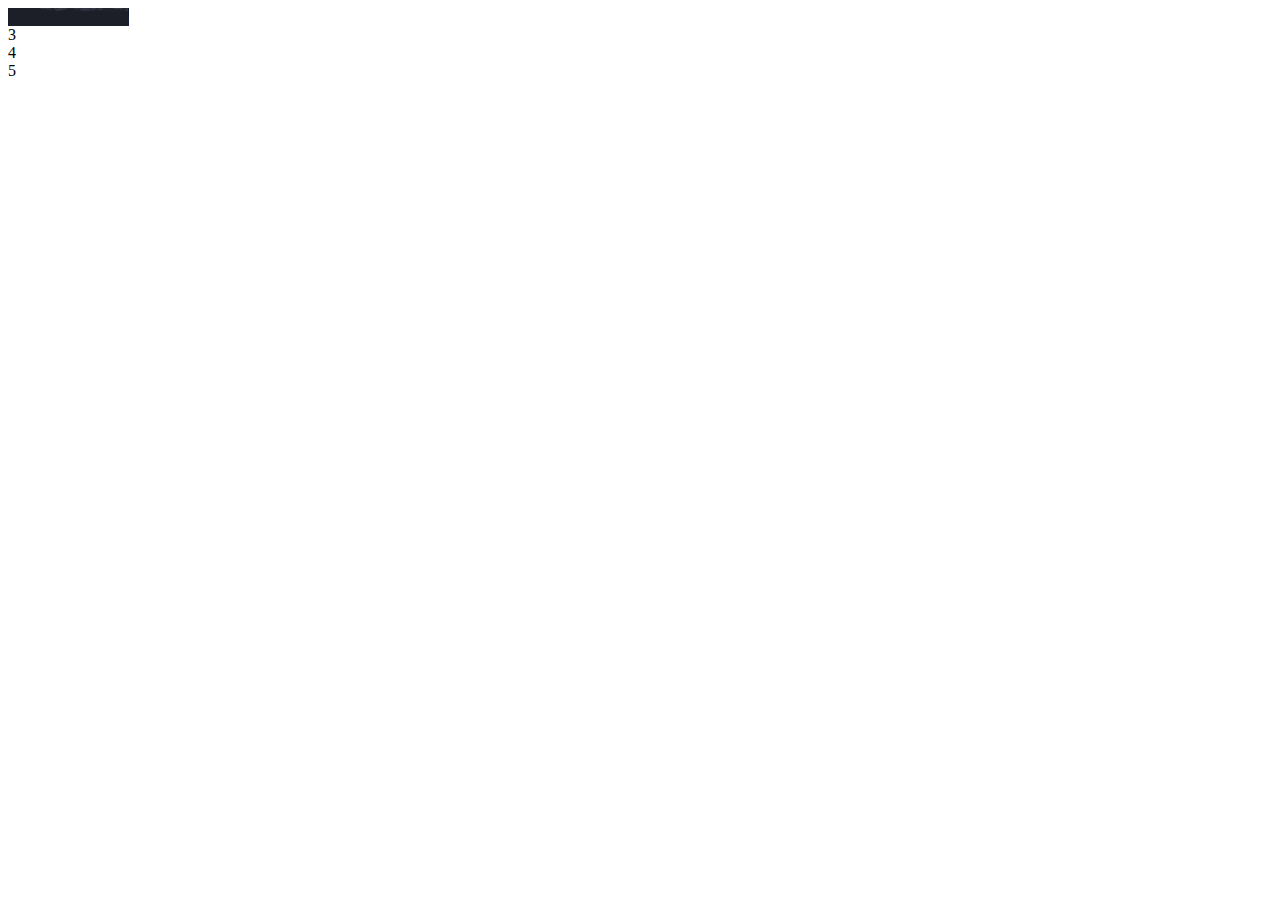
==== commit 1c8601f5: "page2" ====
--- a/index.html
+++ b/index.html
@@ -43,12 +43,12 @@
 </head>
 <body>
 <section class="music move" id="music">
-    <audio src="" id="musicAudio" preload="none" loop/>
+    <!--<audio src="audioFile/7Years.mp3" id="musicAudio" preload="none" loop/>-->
 </section>
 <section class="swiper-container">
     <div class="swiper-wrapper">
-        <div class="swiper-slide page1">
-            <img class="xKong" src="img/1page-1_01.png"/>
+        <div class="swiper-slide page1">1
+            <img class="xKong" src="img/1page-1_01.jpg"/>
             <img src="img/1page-1_02.png"/>
             <img class="touX" src="img/1page-1_03.png"/>
             <img src="img/1page-1_04.png"/>
@@ -58,25 +58,54 @@
             <img class="zi1" src="img/1page-1_08.png"/>
             <img class="zi2" src="img/1page-1_09.png"/>
             <img class="zi3" src="img/1page-1_10.png"/>
-            <img class="zi1" src="img/1page-1_11.png"/>
+            <img class="zi1" src="img/1page-1_11++.png"/>
             <img class="zi2" src="img/1page-1_12.png"/>
             <img class="zi3" src="img/1page-1_13.png"/>
             <img class="title1" src="img/1page-1_a4.png"/>
             <img class="title2" src="img/1page-1_a3.png"/>
             <img class="title3" src="img/1page-1_a2.png"/>
             <img class="title4" src="img/1page-1_a1.png"/>
-
             <!--<div id="wave" class="wave"><span>60%</span></div>
             <div id="wave1" class="wave"><span>50%</span></div>
             <div id="wave2" class="wave"><span>10%</span></div>-->
         </div>
 
-        <div class="swiper-slide page2">
-            <img src=""/>
-            <img src=""/>
-            <img src=""/>
-            <img src=""/>
-        </div>
+         <div class="swiper-slide page2">
+            <div class="pic1"><img class="img1" src="img/1page-2_01.png"/></div>
+             <div class="pic2"><img class="img2" src="img/1page-2_02.png"/></div>
+            <div class="pic3"><img class="img3" src="img/1page-2_03.png"/></div>
+            <div class="pic4"><img class="img4" src="img/1page-2_04.png"/></div>
+            <div class="pic5"><img class="img5" src="img/1page-2_05.png"/></div>
+            <img class="P2line1" src="img/1page-2_06.png"/>
+            <img class="icon1" src="img/1page-2_07.png"/>
+            <img class="icon2" src="img/1page-2_07.png"/>
+            <img class="icon3" src="img/1page-2_07.png"/>
+            <img class="icon4" src="img/1page-2_07.png"/>
+            <img class="icon5" src="img/1page-2_07.png"/>
+            <div class="sanJao1">
+                <img class="dong1" src="img/1page-2_08.png"/>
+            </div>
+            <div class="sanJao2">
+                <img class="dong2" src="img/1page-2_09.png"/>
+            </div>
+            <img class="Pzi1" src="img/1page-2_10+.png"/>
+            <img class="Pzi2" src="img/1page-2_11+.png"/>
+            <img class="Pzi3" src="img/1page-2_12+.png"/>
+            <img class="Pzi4" src="img/1page-2_13+.png"/>
+            <img class="Pzi5" src="img/1page-2_14+.png"/>
+        </div>
+
+        <div class="swiper-slide page3">
+3
+        </div>
+
+        <div class="swiper-slide page4">
+4
+        </div>
+        <div class="swiper-slide page5">
+5
+        </div>
+
     </div>
 </section>
 
@@ -248,4 +277,15 @@
     /*wave.start(50,"wave1");*/
 </script>-->
 </body>
-</html>+</html>
+
+
+
+
+
+
+
+
+
+
+
--- a/css/index.css
+++ b/css/index.css
@@ -68,7 +68,7 @@
     position: absolute;
 }
 
-.page1 .line2 {
+.page1 .line2, .page1 .line1, .page1 .touX, .page1 .zi1, .page1 .zi2, .page1 .zi3, .page1 .title1, .page1 .title2, .page1 .title3, .page1 .title4 {
     opacity: 0;
 }
 
@@ -201,6 +201,9 @@
         -webkit-transform: translate3d(10px, 0, 0);
         transform: translate3d(10px, 0, 0);
     }
+    100% {
+        opacity: 1;
+    }
 }
 
 @keyframes shake {
@@ -218,6 +221,9 @@
         -webkit-transform: translate3d(10px, 0, 0);
         transform: translate3d(10px, 0, 0);
     }
+    100% {
+        opacity: 1;
+    }
 }
 
 #page1 .title2 {
@@ -341,6 +347,7 @@
     to {
         -webkit-transform: none;
         transform: none;
+        opacity: 1;
     }
 }
 
@@ -375,6 +382,7 @@
     to {
         -webkit-transform: none;
         transform: none;
+        opacity: 1;
     }
 }
 
@@ -414,6 +422,7 @@
     to {
         -webkit-transform: none;
         transform: none;
+        opacity: 1;
     }
 }
 
@@ -448,6 +457,7 @@
     to {
         -webkit-transform: none;
         transform: none;
+        opacity: 1;
     }
 }
 
@@ -480,6 +490,7 @@
     to {
         -webkit-transform: rotate3d(0, 0, 1, -5deg);
         transform: rotate3d(0, 0, 1, 4deg);
+        opacity: 1;
     }
 }
 
@@ -507,6 +518,7 @@
     to {
         -webkit-transform: rotate3d(0, 0, 1, 1deg);
         transform: rotate3d(0, 0, 1, 0deg);
+        opacity: 1;
     }
 }
 
@@ -572,7 +584,6 @@
         transform: perspective(400px) rotate3d(1, 0, 0, 90deg);
         -webkit-animation-timing-function: ease-in;
         animation-timing-function: ease-in;
-        opacity: 0;
     }
 
     40% {
@@ -596,6 +607,7 @@
     to {
         -webkit-transform: perspective(400px);
         transform: perspective(400px);
+        opacity: 1;
     }
 }
 
@@ -629,6 +641,7 @@
     to {
         -webkit-transform: perspective(400px);
         transform: perspective(400px);
+        opacity: 1;
     }
 }
 
@@ -667,6 +680,7 @@
     to {
         -webkit-transform: perspective(400px);
         transform: perspective(400px);
+        opacity: 1;
     }
 }
 
@@ -700,6 +714,7 @@
     to {
         -webkit-transform: perspective(400px);
         transform: perspective(400px);
+        opacity: 1;
     }
 }
 
@@ -764,16 +779,363 @@
     }
 }
 
-
-
-
-
-
-
-
-
-
-
-
-
-
+/*page2 begin*/
+
+.page2 {
+    background: url("../img/1page-2_001.jpg") no-repeat center;
+    background-size: cover;
+}
+
+.page2 > img {
+    position: absolute;
+}
+
+.pic1 {
+    position: absolute;
+    opacity: 0;
+    top: 1.1rem;
+    left: 0.67rem;
+}
+
+.pic2 {
+    position: absolute;
+    opacity: 0;
+    top: 3.28rem;
+    left: 4.98rem;
+}
+
+.page2 .pic1 img {
+    height: 1.8rem;
+}
+
+.page2 .pic2 img {
+    height: 1.8rem;
+}
+
+.pic3 {
+    position: absolute;
+    opacity: 0;
+    top: 5.28rem;
+    left: 0.67rem;
+}
+
+.page2 .pic3 img {
+    height: 1.8rem;
+}
+
+.pic4 {
+    position: absolute;
+    opacity: 0;
+    top: 7.53rem;
+    left: 4.98rem;
+}
+
+.page2 .pic4 img {
+    height: 1.8rem;
+}
+
+.pic5 {
+    position: absolute;
+    opacity: 0;
+    top: 9.03rem;
+    left: 0.67rem;
+}
+
+.page2 .pic5 img {
+    height: 1.8rem;
+}
+
+.P2line1, .icon1, .icon2, .icon3, .icon4, .icon5, .dong1, .dong2, .Pzi1, .Pzi2, .Pzi3, .Pzi4, .Pzi5 {
+    opacity: 0;
+}
+
+.page2 > img:nth-child(6) {
+    height: 10.4rem;
+    top: 0.9rem;
+    left: 3.495rem;
+}
+
+.page2 > img:nth-child(7) {
+    height: 0.22rem;
+    top: 1.93rem;
+    left: 2.73rem;
+}
+
+.page2 > img:nth-child(8) {
+    height: 0.22rem;
+    top: 4.05rem;
+    left: 4.12rem;
+}
+
+.page2 > img:nth-child(9) {
+    height: 0.22rem;
+    top: 6.13rem;
+    left: 2.73rem;
+}
+
+.page2 > img:nth-child(10) {
+    height: 0.22rem;
+    top: 8.32rem;
+    left: 4.12rem;
+}
+
+.page2 > img:nth-child(11) {
+    height: 0.22rem;
+    top: 9.91rem;
+    left: 2.73rem;
+}
+
+.sanJao1 {
+    position: absolute;
+    opacity: 0;
+    top: 0.36rem;
+    left: 3.36rem;
+}
+
+.page2 .sanJao1 img {
+    height: 0.73rem;
+}
+
+.sanJao2 {
+    position: absolute;
+    opacity: 0;
+    top: 10.99rem;
+    left: 3.36rem;
+}
+
+.page2 .sanJao2 img {
+    height: 1.03rem;
+}
+
+.page2 > img:nth-child(14) {
+    height: 1.18rem;
+    top: 1.5rem;
+    left: 4.2rem;
+}
+
+.page2 > img:nth-child(15) {
+    height: 1.18rem;
+    top: 3.5rem;
+    left: 0.4rem;
+}
+
+.page2 > img:nth-child(16) {
+    height: 1.18rem;
+    top: 5.7rem;
+    left: 4.2rem;
+}
+
+.page2 > img:nth-child(17) {
+    height: 1.18rem;
+    top: 7.5rem;
+    left: 0.4rem;
+}
+
+.page2 > img:nth-child(18) {
+    height: 1.18rem;
+    top: 9.7rem;
+    left: 4.2rem;
+}
+
+#page2 .P2line1 {
+    -webkit-animation: flipInY 1.5s both;
+    animation: flipInY 1.5s both;
+}
+
+#page2 div {
+    -webkit-animation: opacityChange 1s 1s both;
+    animation: opacityChange 1s 1s both;
+}
+
+#page2 .pic1 {
+    -webkit-animation: opacityChange 1s 1s both;
+    animation: opacityChange 1s 1s both;
+}
+
+#page2 .pic2 {
+    -webkit-animation: opacityChange 1s 1.5s both;
+    animation: opacityChange 1s 1.5s both;
+}
+
+#page2 .pic3 {
+    -webkit-animation: opacityChange 1s 2s both;
+    animation: opacityChange 1s 2s both;
+}
+
+#page2 .pic4 {
+    -webkit-animation: opacityChange 1s 2.5s both;
+    animation: opacityChange 1s 2.5s both;
+}
+
+#page2 .pic5 {
+    -webkit-animation: opacityChange 1s 3s both;
+    animation: opacityChange 1s 3s both;
+}
+
+#page2 .img1 {
+    -webkit-animation: swing2 1s 1.5s infinite;
+    animation: swing2 1s 1.5s infinite;
+}
+
+#page2 .icon1 {
+    -webkit-animation: flipInY 1s 0.5s both;
+    animation: flipInY 1s 0.5s both;
+}
+
+#page2 .Pzi1 {
+    -webkit-animation: flipInX 1s 1s both;
+    animation: flipInX 1s 1s both;
+}
+
+@-webkit-keyframes swing2 {
+    20% {
+        -webkit-transform: rotate3d(0, 0, 1, 15deg);
+        transform: rotate3d(0, 0, 1, 15deg);
+    }
+
+    40% {
+        -webkit-transform: rotate3d(0, 0, 1, -10deg);
+        transform: rotate3d(0, 0, 1, -10deg);
+    }
+
+    60% {
+        -webkit-transform: rotate3d(0, 0, 1, 5deg);
+        transform: rotate3d(0, 0, 1, 5deg);
+    }
+
+    80% {
+        -webkit-transform: rotate3d(0, 0, 1, -5deg);
+        transform: rotate3d(0, 0, 1, -5deg);
+    }
+
+    to {
+        -webkit-transform: rotate3d(0, 0, 1, 0deg);
+        transform: rotate3d(0, 0, 1, 0deg);
+    }
+}
+
+@keyframes opacityChange {
+    0% {
+        opacity: 0;
+    }
+    100% {
+        opacity: 1;
+    }
+}
+
+@keyframes swing2 {
+    20% {
+        -webkit-transform: rotate3d(0, 0, 1, 15deg);
+        transform: rotate3d(0, 0, 1, 15deg);
+    }
+
+    40% {
+        -webkit-transform: rotate3d(0, 0, 1, -10deg);
+        transform: rotate3d(0, 0, 1, -10deg);
+    }
+
+    60% {
+        -webkit-transform: rotate3d(0, 0, 1, 5deg);
+        transform: rotate3d(0, 0, 1, 5deg);
+    }
+
+    80% {
+        -webkit-transform: rotate3d(0, 0, 1, -5deg);
+        transform: rotate3d(0, 0, 1, -5deg);
+    }
+
+    to {
+        -webkit-transform: rotate3d(0, 0, 1, 0deg);
+        transform: rotate3d(0, 0, 1, 0deg);
+    }
+}
+
+#page2 .img2 {
+    -webkit-animation: swing2 1s 2s infinite;
+    animation: swing2 1s 2s infinite;
+}
+
+#page2 .icon2 {
+    -webkit-animation: flipInY 1s 1s both;
+    animation: flipInY 1s 1s both;
+}
+
+#page2 .Pzi2 {
+    -webkit-animation: flipInX 1s 1.5s both;
+    animation: flipInX 1s 1.5s both;
+}
+
+#page2 .img3 {
+    -webkit-animation: swing2 1s 2.5s infinite;
+    animation: swing2 1s 2.5s infinite;
+}
+
+#page2 .icon3 {
+    -webkit-animation: flipInY 1s 1.5s both;
+    animation: flipInY 1s 1.5s both;
+}
+
+#page2 .Pzi3 {
+    -webkit-animation: flipInX 1s 2s both;
+    animation: flipInX 1s 2s both;
+}
+
+#page2 .img4 {
+    -webkit-animation: swing2 1s 3s infinite;
+    animation: swing2 1s 3s infinite;
+}
+
+#page2 .icon4 {
+    -webkit-animation: flipInY 1s 2s both;
+    animation: flipInY 1s 2s both;
+}
+
+#page2 .Pzi4 {
+    -webkit-animation: flipInX 1s 2.5s both;
+    animation: flipInX 1s 2.5s both;
+}
+
+#page2 .img5 {
+    -webkit-animation: swing2 1s 3.5s infinite;
+    animation: swing2 1s 3.5s infinite;
+}
+
+#page2 .icon5 {
+    -webkit-animation: flipInY 1s 2.5s both;
+    animation: flipInY 1s 2.5s both;
+}
+
+#page2 .Pzi5 {
+    -webkit-animation: flipInX 1s 3s both;
+    animation: flipInX 1s 3s both;
+}
+
+#page2 .dong1 {
+    -webkit-animation: tada 1s 4s infinite;
+    animation: tada 1s 4s infinite;
+}
+
+#page2 .dong2 {
+    -webkit-animation: tada 1s 4s infinite;
+    animation: tada 1s 4s infinite;
+}
+
+#page2 .sanJao1 {
+    -webkit-animation: opacityChange 1s 4s both;
+    animation: opacityChange 1s 4s both;
+}
+
+#page2 .sanJao2 {
+    -webkit-animation: opacityChange 1s 4.5s both;
+    animation: opacityChange 1s 4.5s both;
+}
+
+
+
+
+
+
+
+
+
+
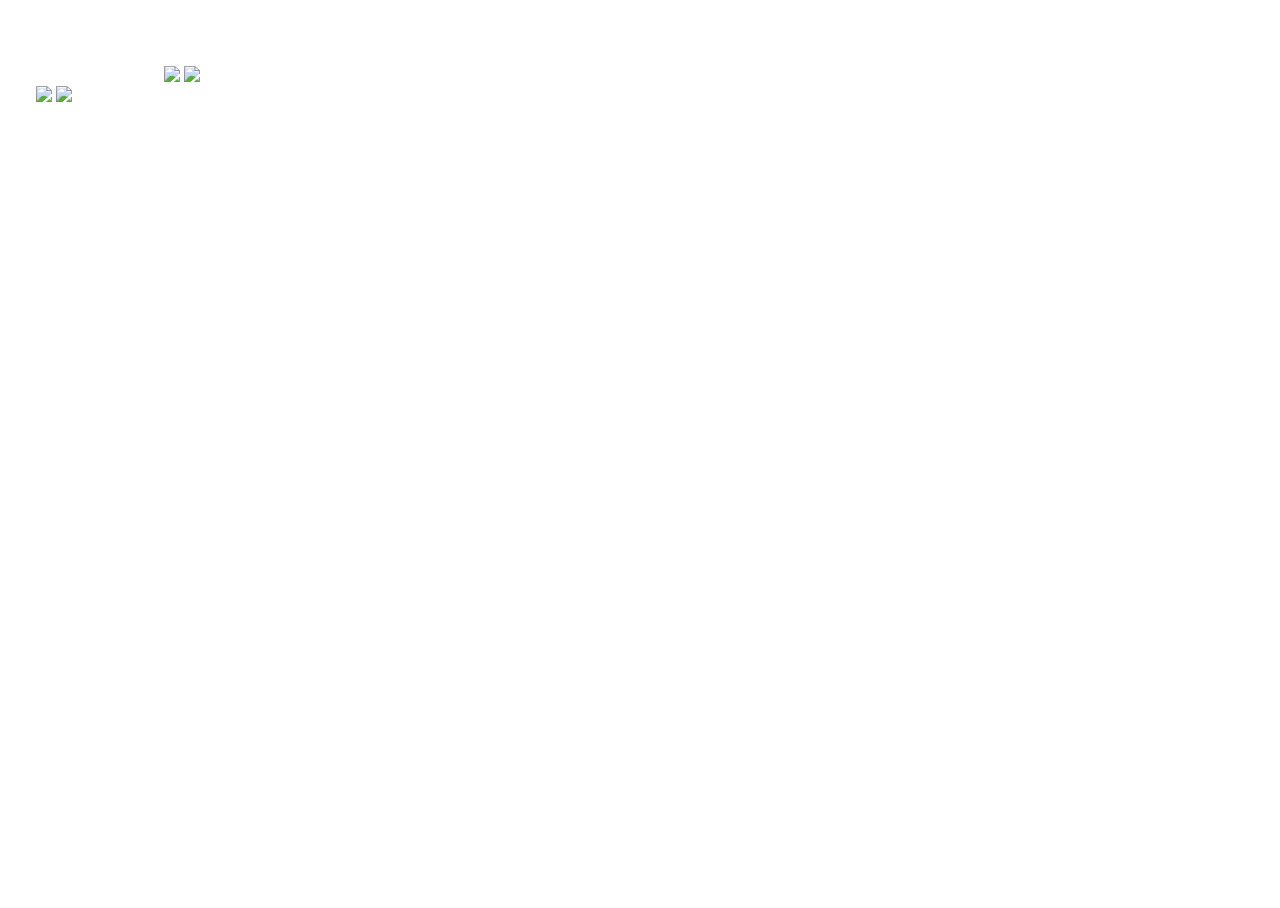
==== commit eac46808: "Merge branch 'master' of https://github.com/LIXINjl/blog into gh-pages" ====
--- a/index.html
+++ b/index.html
@@ -11,43 +11,14 @@
     <link charset="utf-8" rel="stylesheet" href="css/reset.min.css"/>
     <link charset="utf-8" rel="stylesheet" href="css/swiper.min.css"/>
     <link charset="utf-8" rel="stylesheet" href="css/index.css"/>
-    <!--<style>
-        .wave {
-            width: 100px;
-            height: 100px;
-            overflow: hidden;
-            border-radius: 50%;
-            background: rgba(255, 203, 103, .6);
-            margin: 100px auto;
-            position: relative;
-            text-align: center;
-            display: table-cell;
-            vertical-align: middle;
-        }
-
-        .wave span {
-            display: inline-block;
-            color: #fff;
-            font-size: 20px;
-            position: relative;
-            z-index: 2;
-        }
-
-        .wave canvas {
-            position: absolute;
-            left: 0;
-            top: 0;
-            z-index: 1;
-        }
-    </style>-->
 </head>
 <body>
 <section class="music move" id="music">
-    <!--<audio src="audioFile/7Years.mp3" id="musicAudio" preload="none" loop/>-->
+    <audio src="audioFile/7Years.mp3" id="musicAudio" preload="none" loop/>
 </section>
 <section class="swiper-container">
     <div class="swiper-wrapper">
-        <div class="swiper-slide page1">1
+        <div class="swiper-slide page1">
             <img class="xKong" src="img/1page-1_01.jpg"/>
             <img src="img/1page-1_02.png"/>
             <img class="touX" src="img/1page-1_03.png"/>
@@ -65,14 +36,11 @@
             <img class="title2" src="img/1page-1_a3.png"/>
             <img class="title3" src="img/1page-1_a2.png"/>
             <img class="title4" src="img/1page-1_a1.png"/>
-            <!--<div id="wave" class="wave"><span>60%</span></div>
-            <div id="wave1" class="wave"><span>50%</span></div>
-            <div id="wave2" class="wave"><span>10%</span></div>-->
         </div>
 
-         <div class="swiper-slide page2">
+        <div class="swiper-slide page2">
             <div class="pic1"><img class="img1" src="img/1page-2_01.png"/></div>
-             <div class="pic2"><img class="img2" src="img/1page-2_02.png"/></div>
+            <div class="pic2"><img class="img2" src="img/1page-2_02.png"/></div>
             <div class="pic3"><img class="img3" src="img/1page-2_03.png"/></div>
             <div class="pic4"><img class="img4" src="img/1page-2_04.png"/></div>
             <div class="pic5"><img class="img5" src="img/1page-2_05.png"/></div>
@@ -82,6 +50,7 @@
             <img class="icon3" src="img/1page-2_07.png"/>
             <img class="icon4" src="img/1page-2_07.png"/>
             <img class="icon5" src="img/1page-2_07.png"/>
+
             <div class="sanJao1">
                 <img class="dong1" src="img/1page-2_08.png"/>
             </div>
@@ -93,18 +62,49 @@
             <img class="Pzi3" src="img/1page-2_12+.png"/>
             <img class="Pzi4" src="img/1page-2_13+.png"/>
             <img class="Pzi5" src="img/1page-2_14+.png"/>
+            <img src="img/1page-1_04.png"/>
+            <img src="img/1page-1_05.png"/>
         </div>
 
         <div class="swiper-slide page3">
-3
+            <img class="line3" src="img/page-3_01.png" alt=""/>
+            <img class="line4" src="img/page-3_02.png" alt=""/>
+            <img class="line5" src="img/page-3_02.png" alt=""/>
+            <img class="water1" src="img/page-3_04.png" alt=""/>
+            <img class="water1" src="img/page-3_05.png" alt=""/>
+            <img class="water2" src="img/page-3_06.png" alt=""/>
+            <img class="water2" src="img/page-3_07.png" alt=""/>
+            <img class="ziP1" src="img/page-3_08.png" alt=""/>
+            <img class="ziP1" src="img/page-3_09.png" alt=""/>
+            <img class="ziP2" src="img/page-3_10.png" alt=""/>
+            <img class="ziP2" src="img/page-3_11.png" alt=""/>
+            <img class="circle1" src="img/page-3_12.png" alt=""/>
+            <img class="across1" src="img/page-3_13.png" alt=""/>
+            <img class="circle2" src="img/page-3_14.png" alt=""/>
+            <img class="across2" src="img/page-3_15.png" alt=""/>
+            <img class="circle3" src="img/page-3_16.png" alt=""/>
+            <img class="across3" src="img/page-3_17.png" alt=""/>
+            <img class="circle4" src="img/page-3_18.png" alt=""/>
+            <img class="across4" src="img/page-3_19.png" alt=""/>
+            <img class="dong1" src="img/1page-2_08.png" alt=""/>
+            <img src="img/1page-1_04.png"/>
+            <img src="img/1page-1_05.png"/>
         </div>
 
         <div class="swiper-slide page4">
-4
+            <img class="zuiZ1" src="img/page-4_2.png" alt=""/>
+            <img class="zuiZ2" src="img/page-4_3.png" alt=""/>
+            <img class="zuiZ3" src="img/page-4_4.png" alt=""/>
+            <img class="touZ" src="img/page-4_5.png" alt=""/>
+            <img class="erwMa1" src="img/page-4_6.png" alt=""/>
+            <img class="erwMa1" src="img/page-4_7.png" alt=""/>
+            <img class="erwMa1" src="img/page-4_8.png" alt=""/>
+            <img src="img/1page-1_04.png"/>
+            <img src="img/1page-1_05.png"/>
         </div>
-        <div class="swiper-slide page5">
+        <!--<div class="swiper-slide page5">
 5
-        </div>
+        </div>-->
 
     </div>
 </section>
@@ -112,170 +112,7 @@
 <script charset="utf-8" type="text/javascript" src="js/swiper.min.js"></script>
 <script charset="utf-8" type="text/javascript" src="js/fastClick.js"></script>
 <script charset="utf-8" type="text/javascript" src="js/index.js"></script>
-<!--<script>
-    /*var wave = (function () {
-        var ctx;
-        var waveImage;
-        var canvasWidth;
-        var canvasHeight;
-        var needAnimate = false;
 
-        function init(callback,id) {
-            var wave1 = document.getElementById(id);
-            var canvas = document.createElement('canvas');
-            if (!canvas.getContext) return;
-            ctx = canvas.getContext('2d');
-            canvasWidth = wave1.offsetWidth;
-            canvasHeight = wave1.offsetHeight;
-            canvas.setAttribute('width', canvasWidth);
-            canvas.setAttribute('height', canvasHeight);
-            wave1.appendChild(canvas);
-            waveImage = new Image();
-            waveImage.onload = function () {
-                waveImage.onload = null;
-                callback();
-            };
-            waveImage.src = 'images/wave.png';
-        }
-
-        function animate(n) {
-            var waveX = 0;
-            var waveY = 0;
-            var waveX_min = -203;
-            var waveY_max = canvasHeight * 0.6;
-            var requestAnimationFrame =
-                    window.requestAnimationFrame ||
-                    window.mozRequestAnimationFrame ||
-                    window.webkitRequestAnimationFrame ||
-                    window.msRequestAnimationFrame ||
-                    function (callback) {
-                        window.setTimeout(callback, 1000 / n);
-                    };
-
-            function loop() {
-                ctx.clearRect(0, 0, canvasWidth, canvasHeight);
-                if (!needAnimate) return;
-                if (waveY < waveY_max) waveY += 1.5;
-                if (waveX < waveX_min) waveX = 0; else waveX -= 3;
-
-                ctx.globalCompositeOperation = 'source-over';
-                ctx.beginPath();
-                ctx.arc(canvasWidth / 2, canvasHeight / 2, canvasHeight / 2, 0, Math.PI * 2, true);
-                ctx.closePath();
-                ctx.fill();
-
-                ctx.globalCompositeOperation = 'source-in';
-                ctx.drawImage(waveImage, waveX, canvasHeight - waveY);
-
-                requestAnimationFrame(loop);
-            }
-
-            loop();
-        }
-
-        function start(n,id) {
-            if (!ctx) return init(start,id);
-            needAnimate = true;
-            setTimeout(function () {
-                if (needAnimate) animate(n);
-            }, 500);
-        }
-
-        function stop() {
-            needAnimate = false;
-        }
-
-        return {start: start, stop: stop};
-    }());*/
-    function Wave() {
-        var ctx;
-        var waveImage;
-        var canvasWidth;
-        var canvasHeight;
-        var needAnimate = false;
-
-        function init(callback,id) {
-            var wave1 = document.getElementById(id);
-            var canvas = document.createElement('canvas');
-            if (!canvas.getContext) return;
-            ctx = canvas.getContext('2d');
-            canvasWidth = wave1.offsetWidth;
-            canvasHeight = wave1.offsetHeight;
-            canvas.setAttribute('width', canvasWidth);
-            canvas.setAttribute('height', canvasHeight);
-            wave1.appendChild(canvas);
-            waveImage = new Image();
-            waveImage.onload = function () {
-                waveImage.onload = null;
-                callback();
-            };
-            waveImage.src = 'images/wave1.png';
-        }
-
-        function animate(n) {
-            var waveX = 0;
-            var waveY = 0;
-            var waveX_min = -203;
-            var a=n/100;
-            var waveY_max = canvasHeight * a;
-            var requestAnimationFrame =
-                    window.requestAnimationFrame ||
-                    window.mozRequestAnimationFrame ||
-                    window.webkitRequestAnimationFrame ||
-                    window.msRequestAnimationFrame ||
-                    function (callback) {
-                        window.setTimeout(callback, 1000 / n);
-                    };
-
-            function loop() {
-                ctx.clearRect(0, 0, canvasWidth, canvasHeight);
-                if (!needAnimate) return;
-                if (waveY < waveY_max) waveY += 1.5;
-                if (waveX < waveX_min) waveX = 0; else waveX -= 1.5;/*水波的速度*/
-
-                ctx.globalCompositeOperation = 'source-over';
-                ctx.beginPath();
-                ctx.arc(canvasWidth / 2, canvasHeight / 2, canvasHeight / 2, 0, Math.PI * 2, true);
-                ctx.closePath();
-                ctx.fill();
-
-                ctx.globalCompositeOperation = 'source-in';
-                ctx.drawImage(waveImage, waveX, canvasHeight - waveY);
-
-                requestAnimationFrame(loop);
-            }
-
-            loop();
-        }
-
-        function start(n,id) {
-            if(n){
-                setTimeout(function () {
-                    if (needAnimate) animate(n);
-                }, 500);
-            }
-
-            if (!ctx) return init(start,id);
-            needAnimate = true;
-
-
-        }
-
-        function stop() {
-            needAnimate = false;
-        }
-
-        return {start: start, stop: stop};
-    }
-    //wave.start(60,"wave");
-    var fn=new Wave;
-    var fn1=new Wave;
-    var fn2=new Wave;
-    fn.start(60,"wave");
-    fn1.start(30,"wave1");
-    fn2.start(10,"wave2");
-    /*wave.start(50,"wave1");*/
-</script>-->
 </body>
 </html>
 
